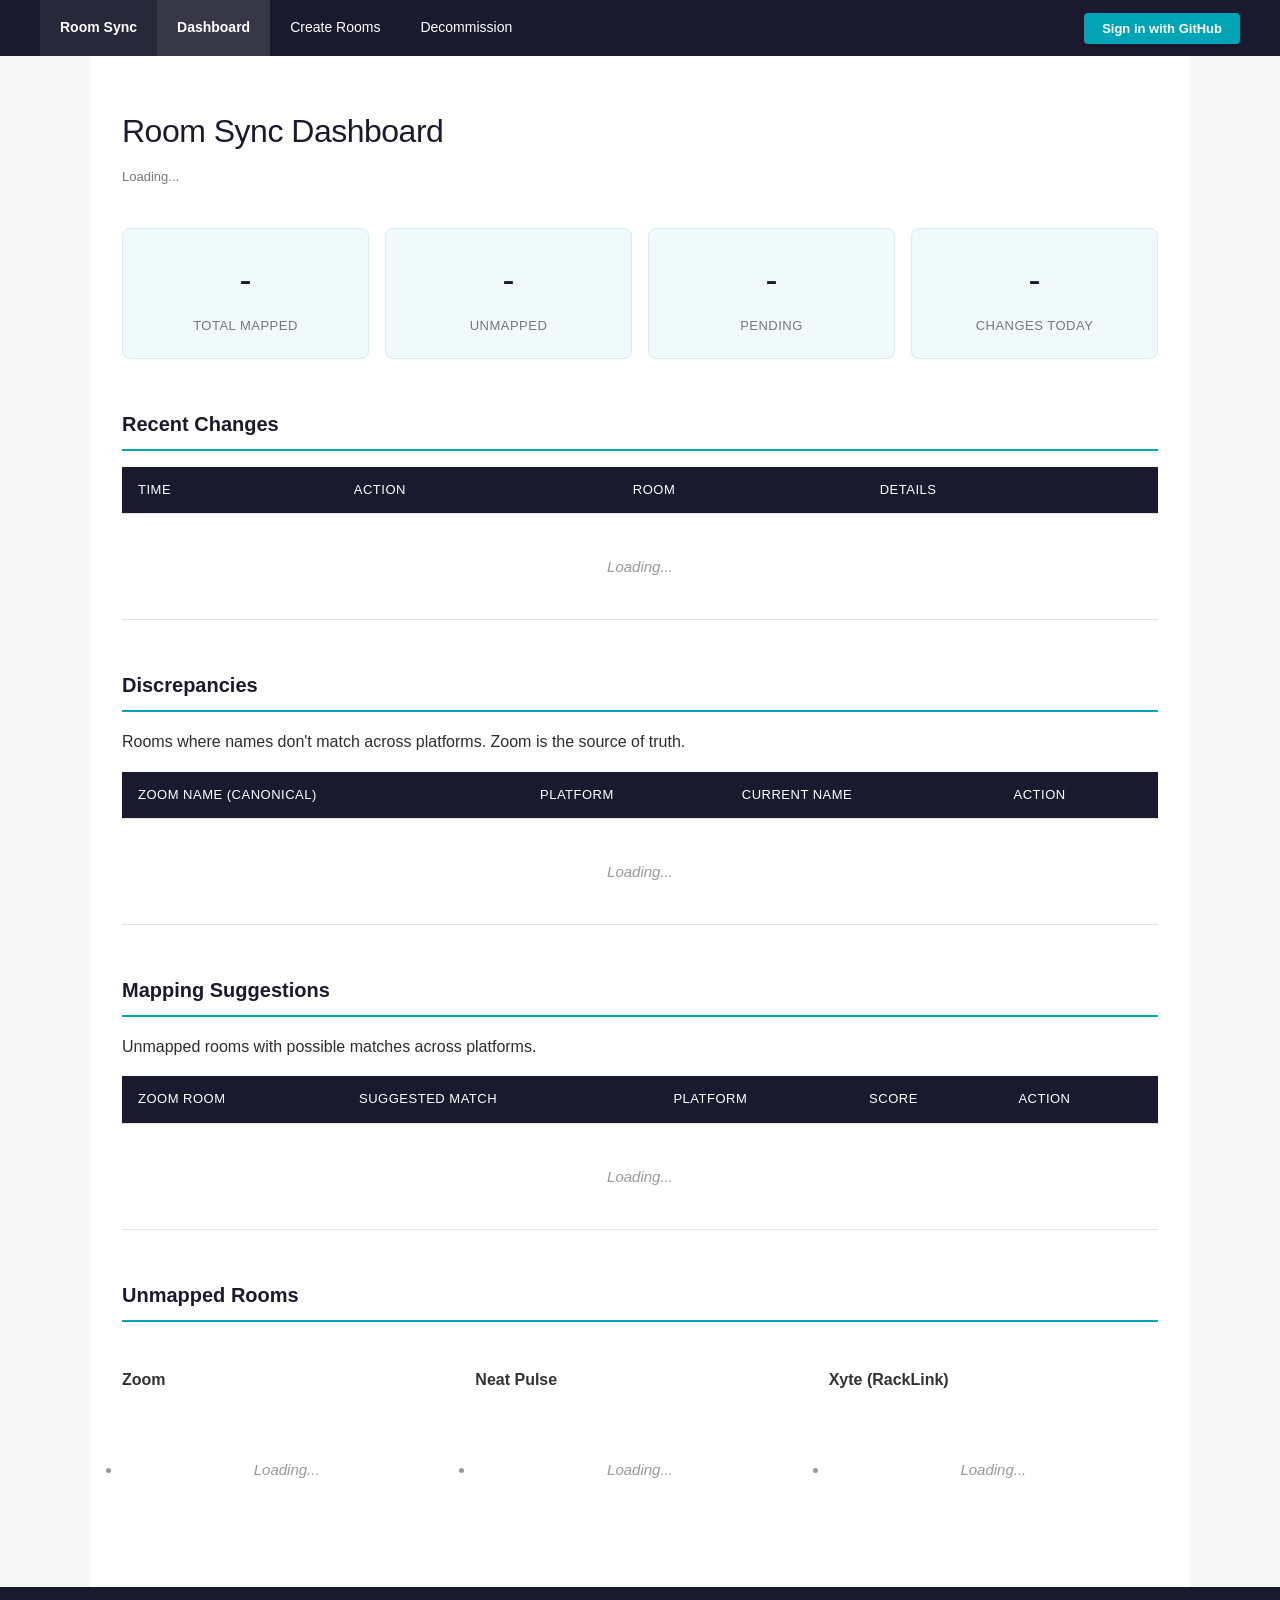
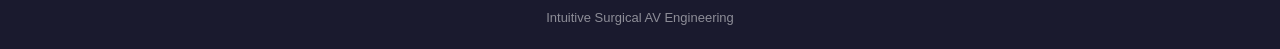
==== docs/index.html @ 43860af5 "Initial implementation of Room Sync Unified AV room naming platform that syncs room names across Zoo" ====
<!DOCTYPE html>
<html lang="en">
<head>
  <meta charset="UTF-8">
  <meta name="viewport" content="width=device-width, initial-scale=1.0">
  <title>Room Sync — Dashboard</title>
  <link rel="stylesheet" href="style.css">
</head>
<body>
  <nav>
    <strong>Room Sync</strong>
    <a href="index.html" class="active">Dashboard</a>
    <a href="create.html">Create Rooms</a>
    <a href="decommission.html">Decommission</a>
    <span class="spacer"></span>
    <button id="auth-btn" onclick="toggleAuth()">Sign in with GitHub</button>
  </nav>

  <div class="content">
    <h1>Room Sync Dashboard</h1>
    <div class="updated" id="last-sync">Loading...</div>

    <!-- Summary cards -->
    <div class="cards" id="summary-cards">
      <div class="card">
        <span class="value" id="total-rooms">-</span>
        <span class="label">Total Mapped</span>
      </div>
      <div class="card">
        <span class="value" id="unmapped-count">-</span>
        <span class="label">Unmapped</span>
      </div>
      <div class="card">
        <span class="value" id="pending-count">-</span>
        <span class="label">Pending</span>
      </div>
      <div class="card">
        <span class="value" id="changes-today">-</span>
        <span class="label">Changes Today</span>
      </div>
    </div>

    <!-- Recent changes -->
    <h2>Recent Changes</h2>
    <table id="changelog-table">
      <thead>
        <tr>
          <th>Time</th>
          <th>Action</th>
          <th>Room</th>
          <th>Details</th>
        </tr>
      </thead>
      <tbody id="changelog-body">
        <tr><td colspan="4" class="empty">Loading...</td></tr>
      </tbody>
    </table>

    <!-- Discrepancies -->
    <h2>Discrepancies</h2>
    <p>Rooms where names don't match across platforms. Zoom is the source of truth.</p>
    <table id="discrepancies-table">
      <thead>
        <tr>
          <th>Zoom Name (Canonical)</th>
          <th>Platform</th>
          <th>Current Name</th>
          <th>Action</th>
        </tr>
      </thead>
      <tbody id="discrepancies-body">
        <tr><td colspan="4" class="empty">Loading...</td></tr>
      </tbody>
    </table>

    <!-- Mapping suggestions -->
    <h2>Mapping Suggestions</h2>
    <p>Unmapped rooms with possible matches across platforms.</p>
    <table id="suggestions-table">
      <thead>
        <tr>
          <th>Zoom Room</th>
          <th>Suggested Match</th>
          <th>Platform</th>
          <th>Score</th>
          <th>Action</th>
        </tr>
      </thead>
      <tbody id="suggestions-body">
        <tr><td colspan="5" class="empty">Loading...</td></tr>
      </tbody>
    </table>

    <!-- Unmapped rooms -->
    <h2>Unmapped Rooms</h2>
    <div style="display: grid; grid-template-columns: 1fr 1fr 1fr; gap: 24px;">
      <div>
        <h3>Zoom</h3>
        <ul id="unmapped-zoom"><li class="empty">Loading...</li></ul>
      </div>
      <div>
        <h3>Neat Pulse</h3>
        <ul id="unmapped-neat"><li class="empty">Loading...</li></ul>
      </div>
      <div>
        <h3>Xyte (RackLink)</h3>
        <ul id="unmapped-xyte"><li class="empty">Loading...</li></ul>
      </div>
    </div>
  </div>

  <footer>Intuitive Surgical AV Engineering</footer>

  <script src="auth.js"></script>
  <script src="app.js"></script>
</body>
</html>
---- docs/style.css ----
/* Room Sync — Intuitive-inspired theme (extended from av-scripts) */

* { box-sizing: border-box; margin: 0; padding: 0; }

body {
  font-family: "Segoe UI", -apple-system, BlinkMacSystemFont, sans-serif;
  color: #2d2d2d;
  line-height: 1.7;
  background: #f7f7f7;
}

/* Top navigation bar */
nav {
  background: #1a1a2e;
  padding: 0 40px;
  display: flex;
  align-items: center;
  gap: 0;
  height: 56px;
  position: sticky;
  top: 0;
  z-index: 100;
}

nav a, nav strong {
  color: #fff;
  text-decoration: none;
  font-size: 14px;
  font-weight: 400;
  padding: 16px 20px;
  transition: background 0.2s;
  white-space: nowrap;
}

nav a:hover { background: rgba(255,255,255,0.08); }
nav a.active { background: rgba(255,255,255,0.12); font-weight: 600; }
nav strong { font-weight: 600; background: rgba(255,255,255,0.06); }
nav .spacer { flex: 1; }

#auth-btn {
  background: #00a4b4;
  border: none;
  color: #fff;
  padding: 8px 18px;
  border-radius: 4px;
  font-size: 13px;
  font-weight: 600;
  cursor: pointer;
  transition: background 0.2s;
}
#auth-btn:hover { background: #008a98; }
#auth-btn.signed-in { background: transparent; border: 1px solid rgba(255,255,255,0.3); }

/* Page content */
.content {
  max-width: 1100px;
  margin: 0 auto;
  padding: 48px 32px 64px;
  background: #fff;
  min-height: calc(100vh - 56px - 60px);
}

/* Headings */
h1 {
  font-size: 32px;
  font-weight: 300;
  color: #1a1a2e;
  margin-bottom: 8px;
  letter-spacing: -0.5px;
}

.updated {
  color: #777;
  font-size: 13px;
  margin-bottom: 40px;
}

h2 {
  font-size: 20px;
  font-weight: 600;
  color: #1a1a2e;
  margin-top: 48px;
  margin-bottom: 16px;
  padding-bottom: 8px;
  border-bottom: 2px solid #00a4b4;
}

h3 {
  font-size: 16px;
  font-weight: 600;
  color: #333;
  margin-top: 28px;
  margin-bottom: 12px;
}

p { margin-bottom: 16px; }

/* Summary cards */
.cards {
  display: grid;
  grid-template-columns: repeat(auto-fit, minmax(180px, 1fr));
  gap: 16px;
  margin: 24px 0;
}

.card {
  background: #f0fafb;
  border: 1px solid #d4eff2;
  border-radius: 8px;
  padding: 20px;
  text-align: center;
}

.card .value {
  font-size: 36px;
  font-weight: 300;
  color: #1a1a2e;
  display: block;
}

.card .label {
  font-size: 13px;
  color: #777;
  text-transform: uppercase;
  letter-spacing: 0.5px;
}

.card.warn { border-color: #d4a800; background: #fef9e7; }
.card.danger { border-color: #c0392b; background: #fdf2f2; }

/* Tables */
table {
  border-collapse: collapse;
  width: 100%;
  margin: 16px 0 24px;
}

th, td {
  text-align: left;
  padding: 12px 16px;
  border-bottom: 1px solid #e5e5e5;
  font-size: 14px;
}

th {
  background: #1a1a2e;
  color: #fff;
  font-weight: 500;
  font-size: 13px;
  text-transform: uppercase;
  letter-spacing: 0.5px;
}

tr:hover td { background: #f5fafa; }

/* Links */
a { color: #00a4b4; text-decoration: none; font-weight: 500; }
a:hover { color: #008a98; text-decoration: underline; }

/* Status badges */
.badge {
  display: inline-block;
  padding: 3px 10px;
  border-radius: 12px;
  font-size: 12px;
  font-weight: 600;
  text-transform: uppercase;
  letter-spacing: 0.3px;
}

.badge.synced { background: #e8f5e9; color: #2e7d32; }
.badge.mismatch { background: #fff3e0; color: #e65100; }
.badge.missing { background: #fce4ec; color: #c62828; }
.badge.pending { background: #e3f2fd; color: #1565c0; }

/* Buttons */
.btn {
  display: inline-block;
  padding: 8px 18px;
  border-radius: 4px;
  font-size: 13px;
  font-weight: 600;
  border: none;
  cursor: pointer;
  transition: background 0.2s;
}

.btn-primary { background: #00a4b4; color: #fff; }
.btn-primary:hover { background: #008a98; }
.btn-danger { background: #c0392b; color: #fff; }
.btn-danger:hover { background: #a93226; }
.btn-outline {
  background: transparent;
  border: 1px solid #00a4b4;
  color: #00a4b4;
}
.btn-outline:hover { background: #f0fafb; }
.btn:disabled { opacity: 0.5; cursor: not-allowed; }

/* Forms */
input[type="text"], select {
  padding: 8px 12px;
  border: 1px solid #ccc;
  border-radius: 4px;
  font-size: 14px;
  font-family: inherit;
  width: 100%;
  max-width: 400px;
}

input[type="text"]:focus, select:focus {
  outline: none;
  border-color: #00a4b4;
  box-shadow: 0 0 0 3px rgba(0,164,180,0.1);
}

/* Checkbox matrix */
.matrix-table input[type="checkbox"] {
  width: 18px;
  height: 18px;
  accent-color: #00a4b4;
}

.matrix-table td { text-align: center; }
.matrix-table td:first-child { text-align: left; }

/* Confirmation input */
.confirm-input {
  border: 2px solid #c0392b;
  border-radius: 4px;
  padding: 10px 14px;
  font-size: 14px;
  width: 100%;
  max-width: 500px;
  margin: 12px 0;
}

.confirm-input:focus {
  outline: none;
  box-shadow: 0 0 0 3px rgba(192,57,43,0.15);
}

/* Info / warning boxes */
.info-box {
  background: #f0fafb;
  border-left: 4px solid #00a4b4;
  padding: 20px 24px;
  margin: 24px 0;
  border-radius: 0 4px 4px 0;
  font-size: 14px;
}

.warning-box {
  background: #fef9e7;
  border-left: 4px solid #d4a800;
  padding: 20px 24px;
  margin: 24px 0;
  border-radius: 0 4px 4px 0;
  font-size: 14px;
}

/* Empty state */
.empty {
  color: #999;
  font-style: italic;
  margin-top: 24px;
  font-size: 15px;
  text-align: center;
  padding: 40px;
}

/* Modal overlay */
.modal-overlay {
  display: none;
  position: fixed;
  top: 0; left: 0; right: 0; bottom: 0;
  background: rgba(0,0,0,0.5);
  z-index: 200;
  align-items: center;
  justify-content: center;
}

.modal-overlay.active { display: flex; }

.modal {
  background: #fff;
  border-radius: 8px;
  padding: 32px;
  max-width: 500px;
  width: 90%;
  box-shadow: 0 8px 32px rgba(0,0,0,0.2);
}

.modal h3 { margin-top: 0; }

/* Score bar */
.score-bar {
  display: inline-block;
  width: 60px;
  height: 8px;
  background: #e0e0e0;
  border-radius: 4px;
  overflow: hidden;
  vertical-align: middle;
  margin-right: 6px;
}

.score-bar-fill {
  height: 100%;
  border-radius: 4px;
  background: #00a4b4;
}

/* Footer */
footer {
  background: #1a1a2e;
  color: rgba(255,255,255,0.5);
  text-align: center;
  padding: 20px 40px;
  font-size: 13px;
}

/* Loading spinner */
.spinner {
  display: inline-block;
  width: 20px;
  height: 20px;
  border: 2px solid #e0e0e0;
  border-top-color: #00a4b4;
  border-radius: 50%;
  animation: spin 0.8s linear infinite;
}

@keyframes spin { to { transform: rotate(360deg); } }

/* Responsive */
@media (max-width: 640px) {
  nav { padding: 0 16px; overflow-x: auto; }
  nav a, nav strong { padding: 16px 12px; font-size: 13px; }
  .content { padding: 32px 20px 48px; }
  h1 { font-size: 26px; }
  .cards { grid-template-columns: repeat(2, 1fr); }
}
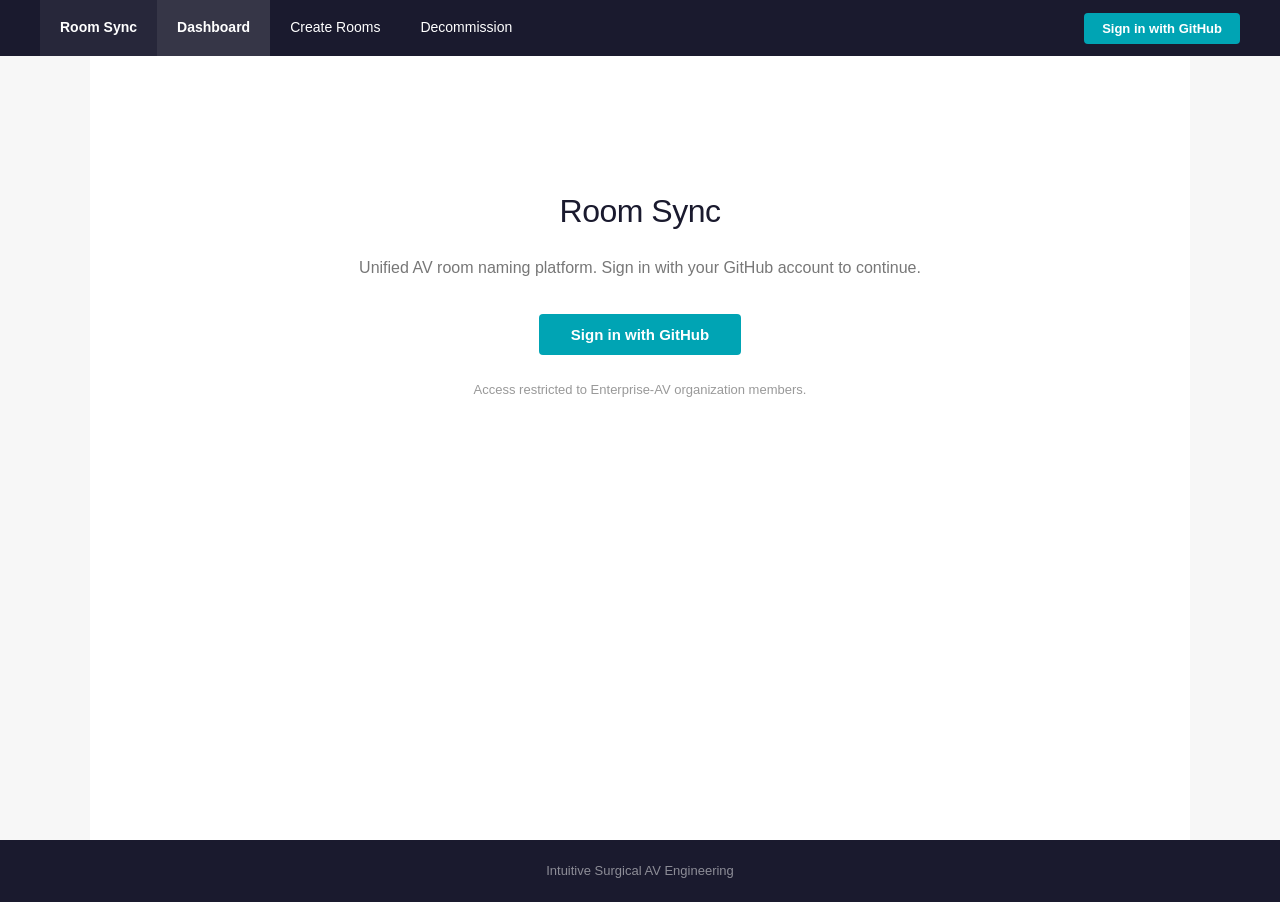
==== commit 9dfe7990: "Gate all pages behind GitHub OAuth and org membership check All page content is hidden until the use" ====
--- a/docs/index.html
+++ b/docs/index.html
@@ -16,7 +16,24 @@
     <button id="auth-btn" onclick="toggleAuth()">Sign in with GitHub</button>
   </nav>
 
-  <div class="content">
+  <!-- Auth gate: shown when not signed in -->
+  <div id="auth-gate" class="content" style="display:none;">
+    <div style="text-align:center; padding:80px 20px;">
+      <h1 style="margin-bottom:16px;">Room Sync</h1>
+      <p style="color:#777; font-size:16px; margin-bottom:32px;">
+        Unified AV room naming platform. Sign in with your GitHub account to continue.
+      </p>
+      <button class="btn btn-primary" onclick="toggleAuth()" style="font-size:15px; padding:12px 32px;">
+        Sign in with GitHub
+      </button>
+      <p style="color:#999; font-size:13px; margin-top:24px;">
+        Access restricted to Enterprise-AV organization members.
+      </p>
+    </div>
+  </div>
+
+  <!-- Gated content: hidden until auth verified -->
+  <div id="gated-content" class="content" style="display:none;">
     <h1>Room Sync Dashboard</h1>
     <div class="updated" id="last-sync">Loading...</div>
 
